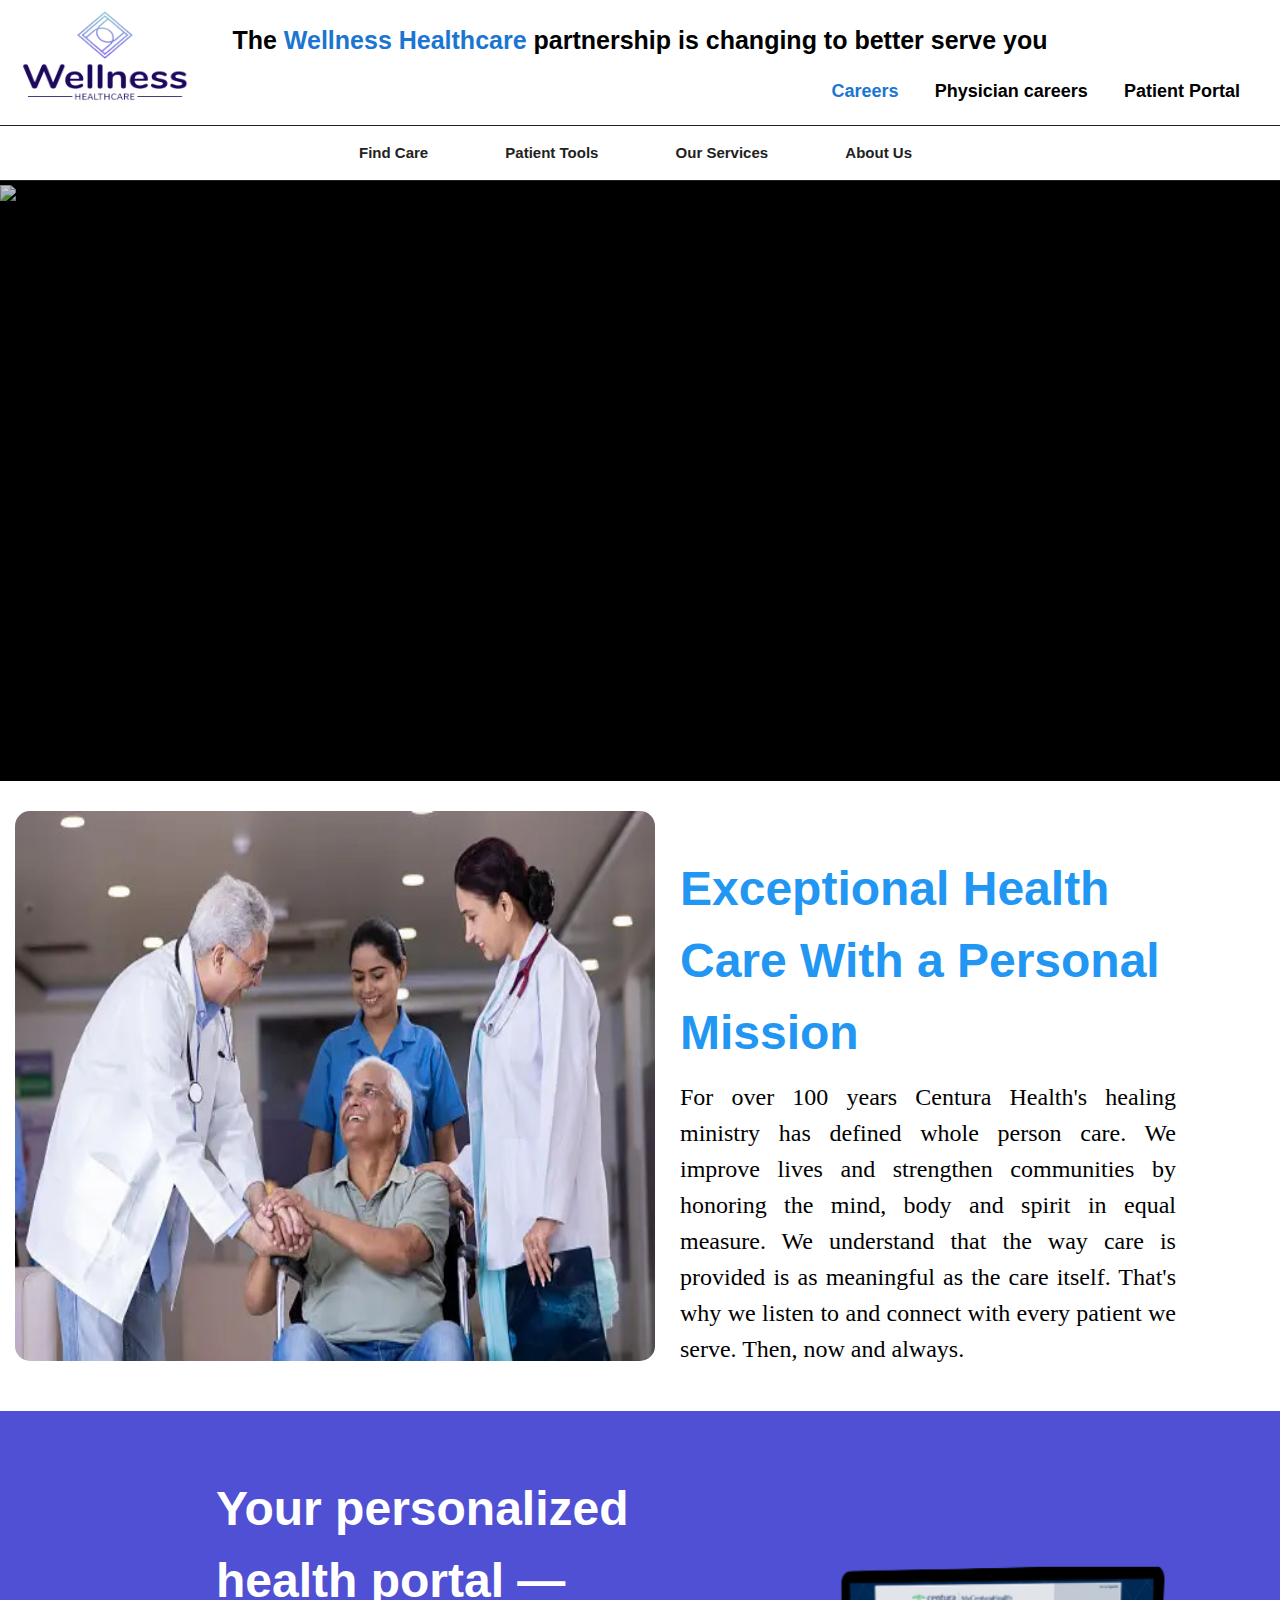
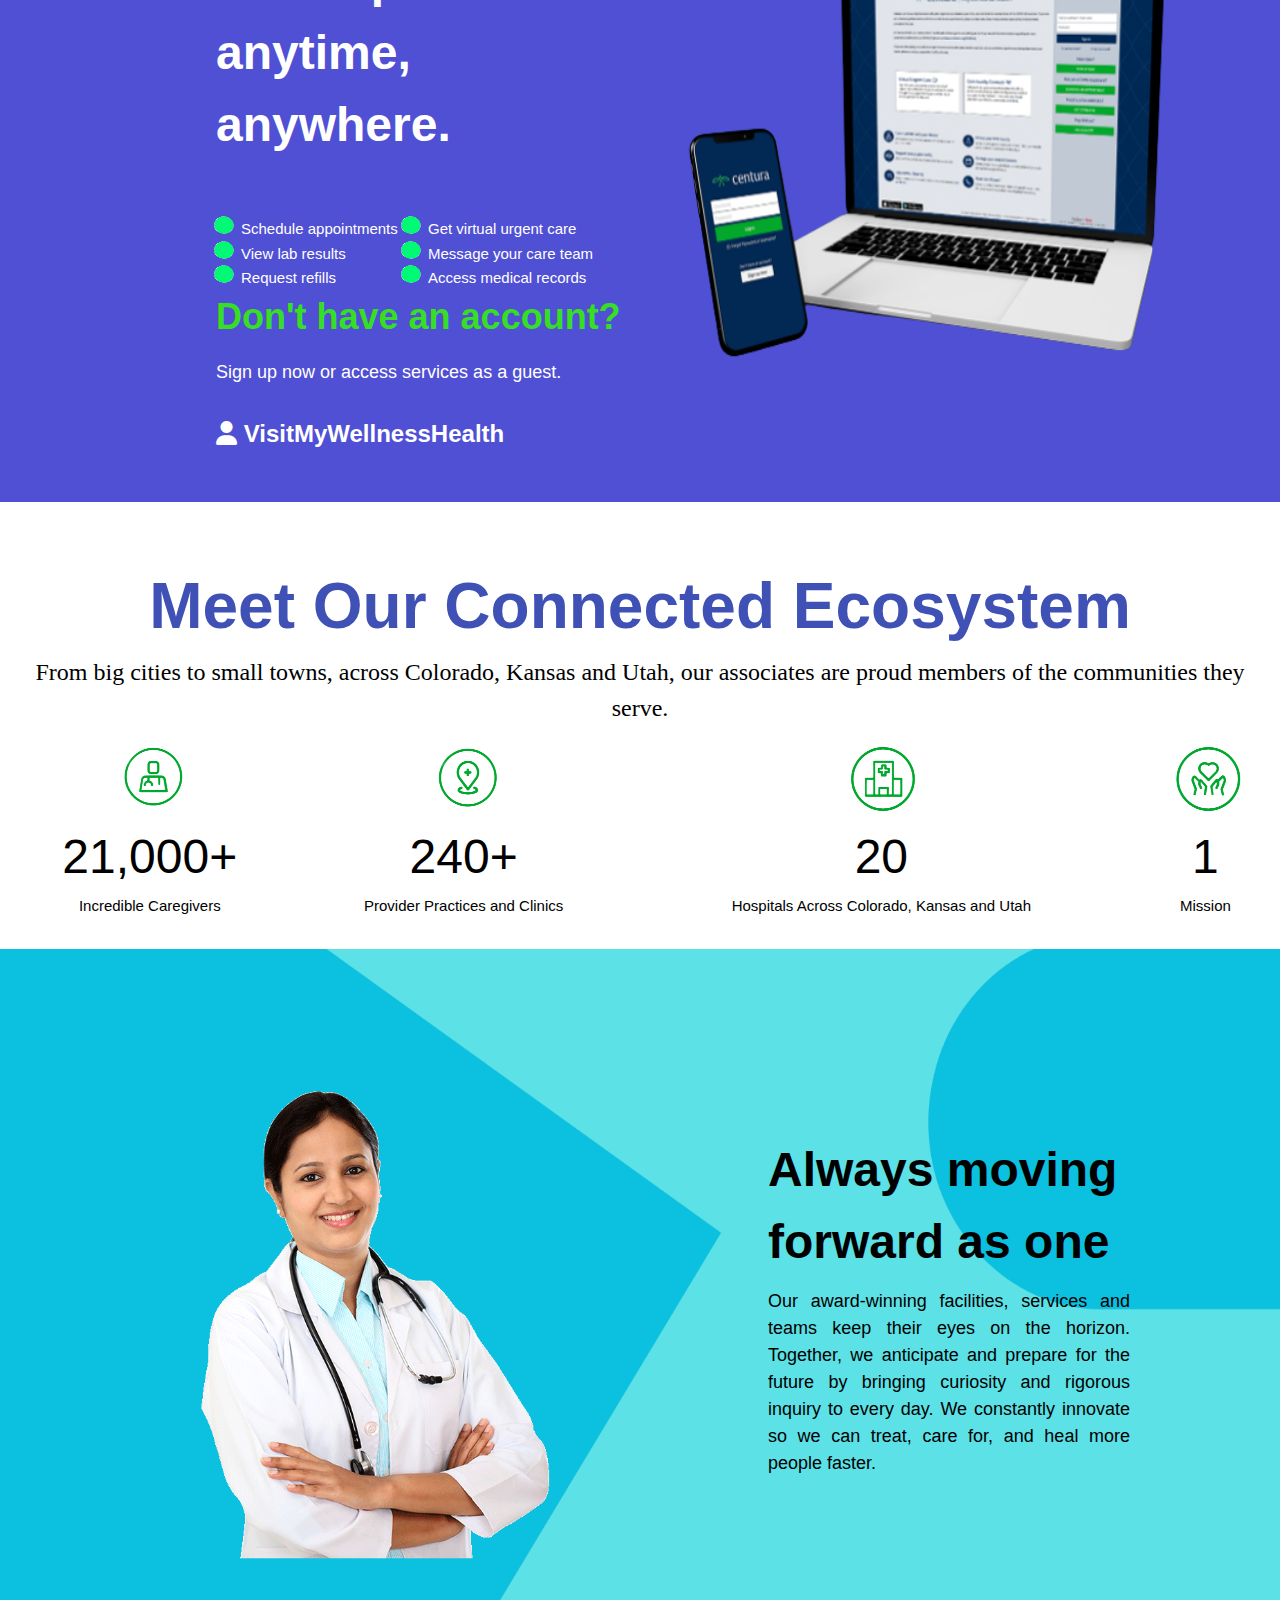
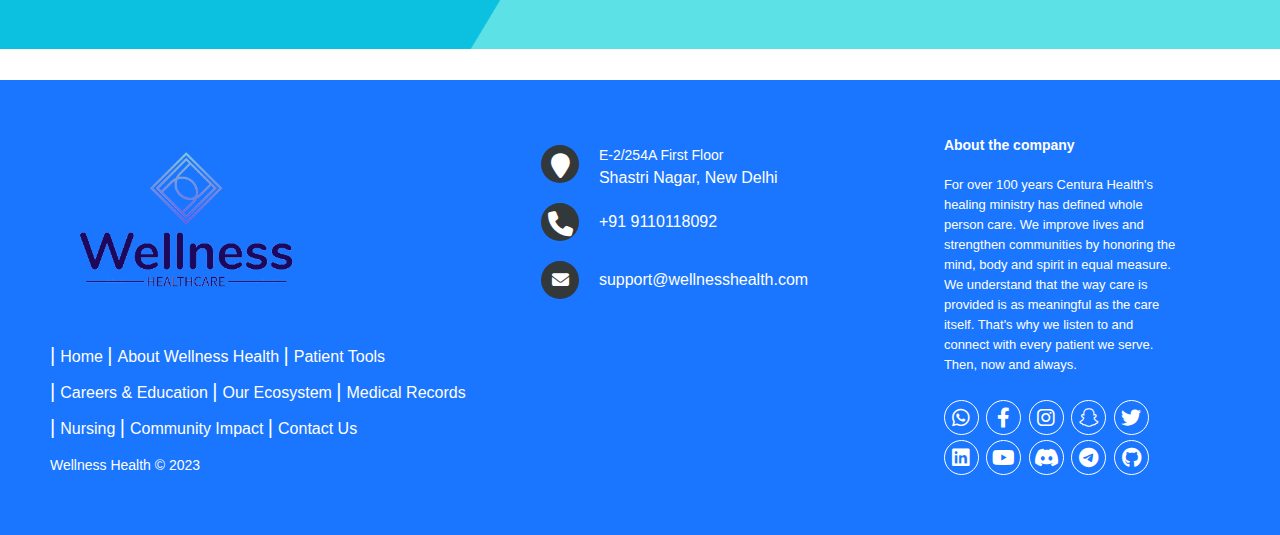
==== index.html @ d622cd56 "this is the my first commit" ====
<!DOCTYPE html>
<html>
    <head>
        <title>Wellness Healthcare</title>
        <meta name="viewport" content="width=device-width, initial-scale=1" />
        <link rel="stylesheet" href="https://www.w3schools.com/w3css/4/w3.css">
        <link rel="stylesheet" href="style/style.css">
        <script src="java/script.js"></script>
        <link rel="stylesheet" href="fontawesome/css/all.css">
    </head>
    <body>

<!--Heading portion header-->

<header>
    <div class="w3-container w3-container-02 w3-aqua w3-padding-large">
        <div><img src="img/wellness_logo.png" class="w3-display-topleft" style="width:17%;height:120px;"></div>
        <h1 class="w3-center" style="font-size:25px;"><b>The <span> Wellness Healthcare</span> partnership is changing to better serve you</b></h1>
        <div class="w3-right w3-medium">
            <a href="#" class="w3-button"><strong id="b1">Careers</strong></a>
            <a href="#" class="w3-button"><strong>Physician careers</strong></a>
            <a href="#" class="w3-button"><strong>Patient Portal</strong></a>
        </div>
    </div>


<!--Dropdown of index header-->
    <div class="w3-container w3-container-01 w3-purple w3-center">
        <div class="w3-dropdown-click">
            <button class="w3-button" onclick="myFunction1()">
            <a href="#" class="w3-button"><strong>Find Care</strong></a><i class="fa fa-caret-down"></i>
            </button>
            <div id="findcare" class="w3-dropdown-content w3-bar-block w3-card">
                <a href="#" class="w3-bar-item w3-button">Find a Provider</a>
                <a href="#" class="w3-bar-item w3-button">Find a Location</a>
                <a href="#" class="w3-bar-item w3-button">ER/Urgent Care</a>
                <a href="#" class="w3-bar-item w3-button">Virtual Urgent Care</a>
                <a href="#" class="w3-bar-item w3-button">Schedule Care Online</a>
            </div>
        </div>

        <div class="w3-dropdown-click">
            <button class="w3-button" onclick="myFunction2()">
            <a href="#" class="w3-button"><strong>Patient Tools</strong></a><i class="fa fa-caret-down"></i>
            </button>
            <div id="patienttools" class="w3-dropdown-content w3-bar-block w3-card">
                <a href="#" class="w3-bar-item w3-button">COVID-19</a>
                <a href="#" class="w3-bar-item w3-button">Patient Portal</a>
                <a href="#" class="w3-bar-item w3-button">Pay My Bill</a>
                <a href="#" class="w3-bar-item w3-button">Medical records</a>
                <a href="#" class="w3-bar-item w3-button">Pricing & Estimates</a>
                <a href="#" class="w3-bar-item w3-button">Classes & Events</a>
                <a href="#" class="w3-bar-item w3-button">Patient Rights & Policies</a>
                <a href="#" class="w3-bar-item w3-button">More Patient tools</a>
            </div>
        </div>

        <div class="w3-dropdown-click">
            <button class="w3-button" onclick="myFunction3()">
            <a href="#" class="w3-button"><strong>Our Services</strong></a><i class="fa fa-caret-down"></i>
            </button>
            <div id="ourservices" class="w3-dropdown-content w3-bar-block w3-card">
                <a href="#" class="w3-bar-item w3-button">Cancer Care</a>
                <a href="#" class="w3-bar-item w3-button">Heart & Vascular</a>
                <a href="#" class="w3-bar-item w3-button">Neurosciences</a>
                <a href="#" class="w3-bar-item w3-button">Orthopedics</a>
                <a href="#" class="w3-bar-item w3-button">Primary Care</a>
                <a href="#" class="w3-bar-item w3-button">More Health Services</a>
            </div>
        </div>
        
        <div class="w3-dropdown-click">
            <button class="w3-button" onclick="myFunction4()">
            <a href="#" class="w3-button"><strong>About Us</strong></a><i class="fa fa-caret-down"></i>
            </button>
            <div id="aboutus" class="w3-dropdown-content w3-bar-block w3-card">
                <a href="#" class="w3-bar-item w3-button">Who We Are</a>
                <a href="#" class="w3-bar-item w3-button">Our Ecosystem</a>
                <a href="#" class="w3-bar-item w3-button">Community Impact</a>
                <a href="#" class="w3-bar-item w3-button">Leadership</a>
                <a href="#" class="w3-bar-item w3-button">Social Justice & Health Equity</a>
                <a href="#" class="w3-bar-item w3-button">Stories & Newsroom</a>
            </div>
        </div>
    </div>
</header>

<!--First page index-->
        <div class="w3-display-container black_overlay w3-first-page-index" style="width:100%">
            <img src="img/index.gif" style="width:100%; object-fit:cover;opacity: 0.8;">
            <div class="w3-container w3-display-left w3-large w3-jumbo w3-text-white" style="width:55%; margin:40px;"><b></b>
            </div>
        </div>

<!--Second page index-->
        <div class="w3-display-container second-page-container">
            <div class="w3-display-container" style="width:100%; height:600px;">
                <div class="w3-half">
                    <img src="img/doctor_patient.jpg" style="width:100%; height:600px">
                </div>
                <div class="w3-half">
                    <h2 class="w3-xxxlarge w3-text-blue" style="width:90%;padding-top:32px;padding-left:40px;"><b>Exceptional Health Care With a Personal Mission</b></h2>
                    <p class="w3-xlarge" style="width:90%;padding-left:40px; padding-right: 40px; text-align: justify;font-family:Optimanova">For over 100 years Centura Health's healing ministry has defined whole person care. We improve lives and strengthen communities by honoring the mind, body and spirit in equal measure. We understand that the way care is provided is as meaningful as the care itself. That's why we listen to and connect with every patient we serve. Then, now and always.</p>

<!--link page index to about wellness-->
                    <div class="button_cont w3-xlarge w3-text-indigo" style="padding-left:43px;padding-top: 60px;"><a class="link_page" href="about_wellness.html" target="_blank" rel="nofollow"><span><u>About Wellness</u></a></div>
                </div>  
            </div>
        </div>
            
<!--Third page index-->
        <div class="w3-display-container w3-text-white" style="background-color: #5050d4;padding:50px">
            <div class="w3-container">
                <div class="w3-half" style="padding-left:150px;">
                    <h2 class="w3-xxxlarge"><b>Your personalized health portal — anytime, anywhere.</b></h2>
                    <div class="w3-half" style="padding-top: 30px;">
                        <ul style="list-style-image: url('img/bullet_circle.png');font-size:15px;padding-left:25px; padding-top:15px;">
                            <li>Schedule appointments</li>
                            <li>View lab results</li>
                            <li>Request refills</li>
                        </ul>
                    </div>
                    <div class="w3-half" style="padding-top: 30px;">
                        <ul style="list-style-image: url('img/bullet_circle.png');font-size:15px;padding-top:15px;">
                            <li>Get virtual urgent care</li>
                            <li>Message your care team</li>
                            <li>Access medical records</li>
                        </ul>
                    </div>
                    <div class="w3-xxlarge" style="padding-top: 30px;color:#37df24"><b>Don't have an account?</b></div>
                    <div class="w3-large" style="padding-top: 15px;">Sign up now or access services as a guest.</div>
                    <div class="w3-xlarge w3-hover-text-yellow" style="padding-top: 30px;"><a class="link_page" href="visit_my_wellness_health.html" target="_blank" rel="nofollow"><span><i class="fa fa-user" aria-hidden="true"></i>&nbsp;<b>VisitMyWellnessHealth</b></a></div>
                </div>
                <div class="w3-half w3-center">
                    <img src="img/web_pc.png" style="width:100%;">
                </div>
            </div>
        </div>


<!--Fourth page index-->
        <div class="w3-panel" style="width:100%; height:200px; padding:200x">
            <div class="w3-jumbo  w3-text-indigo w3-center" style="padding-top: 40px;"><b>Meet Our Connected Ecosystem</b></div>
            <div class="w3-xlarge w3-text-black w3-center" style="font-family:Optimanova">From big cities to small towns, across Colorado, Kansas and Utah, our associates are proud members of the communities they serve.</div>
        </div>
        <div class="w3-display-container">
            <table width="100%">
                <tr class="w3-center">
                    <th>
                        <td><img src="img/logo_1.png"></td>
                        <td><img src="img/logo_2.png"></td>
                        <td><img src="img/logo_3.png"></td>
                        <td><img src="img/logo_4.png"></td>
                    </th>
                </tr>  
                <tr class="w3-xxxlarge w3-center">
                    <th>
                        <td>21,000+</td>
                        <td>240+</td>
                        <td>20</td>
                        <td>1</td>
                    </th>
                </tr>
                <tr class="w3-center">
                    <th>
                        <td>Incredible Caregivers</td>
                        <td>Provider Practices and Clinics</td>
                        <td>Hospitals Across Colorado, Kansas and Utah</td>
                        <td>Mission</td>
                    </th>
                </tr>
            </table>
        </div>


<!--Fifth page index-->
        <div class="w3-display-container w3-fifth-page-container">
            <div>
                <img src="img/index_1.png" style="width:100%; height:700px;">
                <div class="w3-container">         
                    <div class=" w3-display-middle" style="width:50%;padding-top:110px;">
                        <img src="img/female_doctor.png" style="width:66%;">
                    </div>
                    <div class="w3-display-right" style="width:40%;padding-right:150px ;">
                        <h2 class="w3-xxxlarge"><b>Always moving forward as one</b></h2>
                        <p class="w3-large" style="text-align: justify;">Our award-winning facilities, services and teams keep their eyes on the horizon. Together, we anticipate and prepare for the future by bringing curiosity and rigorous inquiry to every day. We constantly innovate so we can treat, care for, and heal more people faster.</p>
                    </div>
                </div>
            </div>
        </div>

<!--Footer part-->
<footer class="footer-distributed">
    <div class="footer-left">

        <h3>
            <img src="img/wellness_logo.png" style="width:60%">
        </h3>

		<p class="footer-links">
			<a href="#">Home</a>
            <a href="#">About Wellness Health</a>	
            <a href="#">Patient Tools</a> <br>
            <a href="#">Careers & Education</a>
            <a href="#">Our Ecosystem</a>	
            <a href="#">Medical Records</a> <br>
            <a href="#">Nursing</a>	
            <a href="#">Community Impact</a>	
            <a href="#">Contact Us</a>	
		</p>
        <p class="footer-company-name w3-text-white">Wellness Health © 2023</p>
    </div>	
	<div class="footer-center">

        <div>
			<i class="fa fa-map-marker"></i>
			<p><span>E-2/254A First Floor</span> Shastri Nagar, New Delhi</p>
		</div>

		<div>
			<i class="fa fa-phone"></i>
			<p>+91 9110118092</p>
		</div>

		<div class="email">
			<i class="fa fa-envelope"></i>
			<p><a href="mailto:support@company.com">support@wellnesshealth.com</a></p>
		</div>
	</div>
    <div class="footer-right">
		<p class="footer-company-about">
		<span>About the company</span>
		For over 100 years Centura Health's healing ministry has defined whole person care. We improve lives and strengthen communities by honoring the mind, body and spirit in equal measure. We understand that the way care is provided is as meaningful as the care itself. That's why we listen to and connect with every patient we serve. Then, now and always.
		</p>
		<div class="footer-icons">
			<a href="#"><i class="fa-brands fa-whatsapp"></i></a>
			<a href="#"><i class="fa-brands fa-facebook-f"></i></a>
            <a href="#"><i class="fa-brands fa-instagram"></i></a>
            <a href="#"><i class="fab fa-snapchat"></i></a>
			<a href="#"><i class="fa-brands fa-twitter"></i></a>
			<a href="#"><i class="fa-brands fa-linkedin"></i></a>
            <a href="#"><i class="fa-brands fa-youtube"></i></a>
            <a href="#"><i class="fa-brands fa-discord"></i></a>
            <a href="#"><i class="fa-brands fa-telegram"></i></a>
            <a href="#"><i class="fa-brands fa-github"></i></a>
		</div>
	</div>
</footer>
</body>
</html>
---- style/style.css ----
/*First page of about wellness*/

.w3-allerta {
  font-family: Roboto, sans-serif;
}
.black_overlay {
  height: 600px;
  width: 100vw;
  background: black;
  overflow: hidden;
}
.w3-center span {
  color: #1a76d1;
}
.w3-container-01 {
  background-color: #fff !important;
  border-bottom: 1px solid #222;
}
.w3-container-02 {
  background-color: #fff !important;
  border-bottom: 1px solid #222;
}
.w3-right a #b1 {
  color: #1a76d1;
  font-size: 1.2rem;
}
.w3-right a.w3-button:hover {
  background: none !important;
}
.w3-right .w3-button strong {
  font-size: 1.2rem;
}
.w3-right .w3-button strong:hover {
  color: #1a75ff;
}
.w3-right strong {
  background-color: #fff;
}
/* Dropdown of index header */
.w3-dropdown-click a {
  color: #222;
}
.w3-dropdown-click .w3-button strong:hover {
  color: #1a76d1;
}
/*  second page index */
.second-page-container {
  margin-top: 2rem;
}
.w3-half img {
  height: 550px !important;
  margin-left: 1rem;
  border-radius: 1rem;
}
.button_cont u {
  text-decoration: none;
  color: #fff;
  font-size: 1.2rem;
  margin-left: 15rem;
  background-color: #0073e6;
  padding: 1rem 1.3rem;
  border-radius: 0.5rem;
}
/* Fifth page container */
.w3-fifth-page-container {
  margin-top: 2rem;
}
.w3-display-container .w3-display-middle img {
  width: 55% !important;
  position: relative;
  right: 8rem;
  bottom: 2rem;
}
/*link page index to about wellness*/

link_page {
  border-radius: 4px;
  background: linear-gradient(to right, #67b26b, #4ca2cb) !important;
  border: none;
  color: #ffffff;
  text-align: center;
  text-transform: uppercase;
  font-size: 22px;
  padding: 20px;
  width: 200px;
  transition: all 0.4s;
  cursor: pointer;
  margin: 5px;
}
.link_page span {
  cursor: pointer;
  display: inline-block;
  position: relative;
  transition: 0.4s;
}
.link_page span:after {
  content: "\00bb";
  position: absolute;
  opacity: 0;
  top: 0;
  right: -20px;
  transition: 0.5s;
}
.link_page:hover span {
  padding-right: 25px;
}
.link_page:hover span:after {
  opacity: 1;
  right: 0;
}

/*form*/
* {
  margin: 0;
  padding: 0;
  box-sizing: border-box;
  font-family: "Poppins", sans-serif;
}
::selection {
  background: #1a75ff;
  color: #fff;
}
.wrapper {
  overflow: hidden;
  max-width: 390px;
  background: #fff;
  padding: 30px;
  border-radius: 15px;
  box-shadow: 0px 15px 20px rgba(0, 0, 0, 0.1);
}
.wrapper .title-text {
  display: flex;
  width: 200%;
}
.wrapper .title {
  width: 50%;
  font-size: 35px;
  font-weight: 600;
  text-align: center;
  transition: all 0.6s cubic-bezier(0.68, -0.55, 0.265, 1.55);
}
.wrapper .slide-controls {
  position: relative;
  display: flex;
  height: 50px;
  width: 100%;
  overflow: hidden;
  margin: 30px 0 10px 0;
  justify-content: space-between;
  border: 1px solid lightgrey;
  border-radius: 15px;
}
.slide-controls .slide {
  height: 100%;
  width: 100%;
  color: #fff;
  font-size: 18px;
  font-weight: 500;
  text-align: center;
  line-height: 48px;
  cursor: pointer;
  z-index: 1;
  transition: all 0.6s ease;
}
.slide-controls label.signup {
  color: #000;
}
.slide-controls .slider-tab {
  position: absolute;
  height: 100%;
  width: 50%;
  left: 0;
  z-index: 0;
  border-radius: 15px;
  background: -webkit-linear-gradient(left, #003366, #004080, #0059b3, #0073e6);
  transition: all 0.6s cubic-bezier(0.68, -0.55, 0.265, 1.55);
}
input[type="radio"] {
  display: none;
}
#signup:checked ~ .slider-tab {
  left: 50%;
}
#signup:checked ~ label.signup {
  color: #fff;
  cursor: default;
  user-select: none;
}
#signup:checked ~ label.login {
  color: #000;
}
#login:checked ~ label.signup {
  color: #000;
}
#login:checked ~ label.login {
  cursor: default;
  user-select: none;
}
.wrapper .form-container {
  width: 100%;
  overflow: hidden;
}
.form-container .form-inner {
  display: flex;
  width: 200%;
}
.form-container .form-inner form {
  width: 50%;
  transition: all 0.6s cubic-bezier(0.68, -0.55, 0.265, 1.55);
}
.form-inner form .field {
  height: 50px;
  width: 100%;
  margin-top: 20px;
}
.form-inner form .field input {
  height: 100%;
  width: 100%;
  outline: none;
  padding-left: 15px;
  border-radius: 15px;
  border: 1px solid lightgrey;
  border-bottom-width: 2px;
  font-size: 17px;
  transition: all 0.3s ease;
}
.form-inner form .field input:focus {
  border-color: #1a75ff;
  /* box-shadow: inset 0 0 3px #fb6aae; */
}
.form-inner form .field input::placeholder {
  color: #999;
  transition: all 0.3s ease;
}
form .field input:focus::placeholder {
  color: #1a75ff;
}
.form-inner form .pass-link {
  margin-top: 5px;
}
.form-inner form .signup-link {
  text-align: center;
  margin-top: 30px;
}
.form-inner form .pass-link a,
.form-inner form .signup-link a {
  color: #1a75ff;
  text-decoration: none;
}
.form-inner form .pass-link a:hover,
.form-inner form .signup-link a:hover {
  text-decoration: underline;
}
form .btn {
  height: 50px;
  width: 100%;
  border-radius: 15px;
  position: relative;
  overflow: hidden;
}
form .btn .btn-layer {
  height: 100%;
  width: 300%;
  position: absolute;
  left: -100%;
  background: -webkit-linear-gradient(
    right,
    #003366,
    #004080,
    #0059b3,
    #0073e6
  );
  border-radius: 15px;
  transition: all 0.4s ease;
}
form .btn:hover .btn-layer {
  left: 0;
}
form .btn input[type="submit"] {
  height: 100%;
  width: 100%;
  z-index: 1;
  position: relative;
  background: none;
  border: none;
  color: #fff;
  padding-left: 0;
  border-radius: 15px;
  font-size: 20px;
  font-weight: 500;
  cursor: pointer;
}

/*card*/
.test {
  display: flex;
  flex-direction: row;
}

.card {
  border: 1px solid #dadada;
  box-shadow: 4px 4px 8px 0 rgba(0, 0, 0, 0.2);
  transition: 0.2s;
  width: 50%;
  display: flex;
  flex-direction: column;
}

.card h3 {
  padding: 2px;
  margin: 8px 0;
  /*   line-height: 20px !important;
  font-size: 18px !important;
  font-weight: 500 !important; */
}

.card:hover {
  box-shadow: 8px 8px 16px 0 rgba(0, 0, 0, 0.2);
}

.card .container {
  padding: 2px 14px;
  flex: 1;
  display: flex;
  flex-direction: column;
}

.card h4 {
  margin-top: auto;
}

.card p {
  margin: 14px 0;
}
*/


/*footer*/

* {
  font-family: Open Sans;
}

section {
  width: 100%;
  display: inline-block;
  background: #333;
  height: 50vh;
  text-align: center;
  font-size: 22px;
  font-weight: 700;
  text-decoration: underline;
}

.footer-distributed {
  background: #666;
  box-shadow: 0 1px 1px 0 rgba(0, 0, 0, 0.12);
  box-sizing: border-box;
  width: 100%;
  text-align: left;
  font: bold 16px sans-serif;
  padding: 55px 50px;
}

.footer-distributed .footer-left,
.footer-distributed .footer-center,
.footer-distributed .footer-right {
  display: inline-block;
  vertical-align: top;
}

/* Footer left */

.footer-distributed .footer-left {
  width: 40%;
}

/* The company logo */

.footer-distributed h3 {
  color: #ffffff;
  font: normal 36px "Open Sans", cursive;
  margin: 0;
}

.footer-distributed h3 span {
  color: lightseagreen;
}

/* Footer links */

.footer-distributed .footer-links {
  color: #ffffff;
  margin: 20px 0 12px;
  padding: 0;
}

.footer-distributed .footer-links a {
  display: inline-block;
  line-height: 1.8;
  font-weight: 400;
  text-decoration: none;
  color: inherit;
}

.footer-distributed .footer-company-name {
  color: #222;
  font-size: 14px;
  font-weight: normal;
  margin: 0;
}

/* Footer Center */

.footer-distributed .footer-center {
  width: 35%;
}

.footer-distributed .footer-center i {
  background-color: #33383b;
  color: #ffffff;
  font-size: 25px;
  width: 38px;
  height: 38px;
  border-radius: 50%;
  text-align: center;
  line-height: 42px;
  margin: 10px 15px;
  vertical-align: middle;
}

.footer-distributed .footer-center i.fa-envelope {
  font-size: 17px;
  line-height: 38px;
}

.footer-distributed .footer-center p {
  display: inline-block;
  color: #ffffff;
  font-weight: 400;
  vertical-align: middle;
  margin: 0;
}

.footer-distributed .footer-center p span {
  display: block;
  font-weight: normal;
  font-size: 14px;
  line-height: 2;
}

.footer-distributed .footer-center p a {
  color: lightseagreen;
  text-decoration: none;
}

.footer-distributed .footer-links a:before {
  content: "|";
  font-weight: 300;
  font-size: 20px;
  left: 0;
  color: #fff;
  display: inline-block;
  padding-right: 5px;
}

.footer-distributed .footer-links .link-1:before {
  content: none;
}

/* Footer Right */

.footer-distributed .footer-right {
  width: 20%;
}

.footer-distributed .footer-company-about {
  line-height: 20px;
  color: #92999f;
  font-size: 13px;
  font-weight: normal;
  margin: 0;
}

.footer-distributed .footer-company-about span {
  display: block;
  color: #ffffff;
  font-size: 14px;
  font-weight: bold;
  margin-bottom: 20px;
}

.footer-distributed .footer-icons {
  margin-top: 25px;
}
.footer-icons a{
  background: none !important;
  border: 1px solid #fff;
  border-radius: 50% !important;
}
.footer-icons a:hover{
  background-color: #fff !important;
  color: #1a76d1 !important;
}
.footer-distributed{
  background-color: #1a75ff !important;
  margin-top: 2rem;
}
.footer-center .email a{
  color: #fff !important;
}
.footer-distributed .footer-icons a {
  display: inline-block;
  width: 35px;
  height: 35px;
  cursor: pointer;
  background-color: #33383b;
  border-radius: 2px;

  font-size: 20px;
  color: #ffffff;
  text-align: center;
  line-height: 35px;

  margin-right: 3px;
  margin-bottom: 5px;
}
.footer-right p{
  color: #fff !important;
}
/* If you don't want the footer to be responsive, remove these media queries */

@media (max-width: 880px) {
  .footer-distributed {
    font: bold 14px sans-serif;
  }

  .footer-distributed .footer-left,
  .footer-distributed .footer-center,
  .footer-distributed .footer-right {
    display: block;
    width: 100%;
    margin-bottom: 40px;
    text-align: center;
  }

  .footer-distributed .footer-center i {
    margin-left: 0;
  }
}
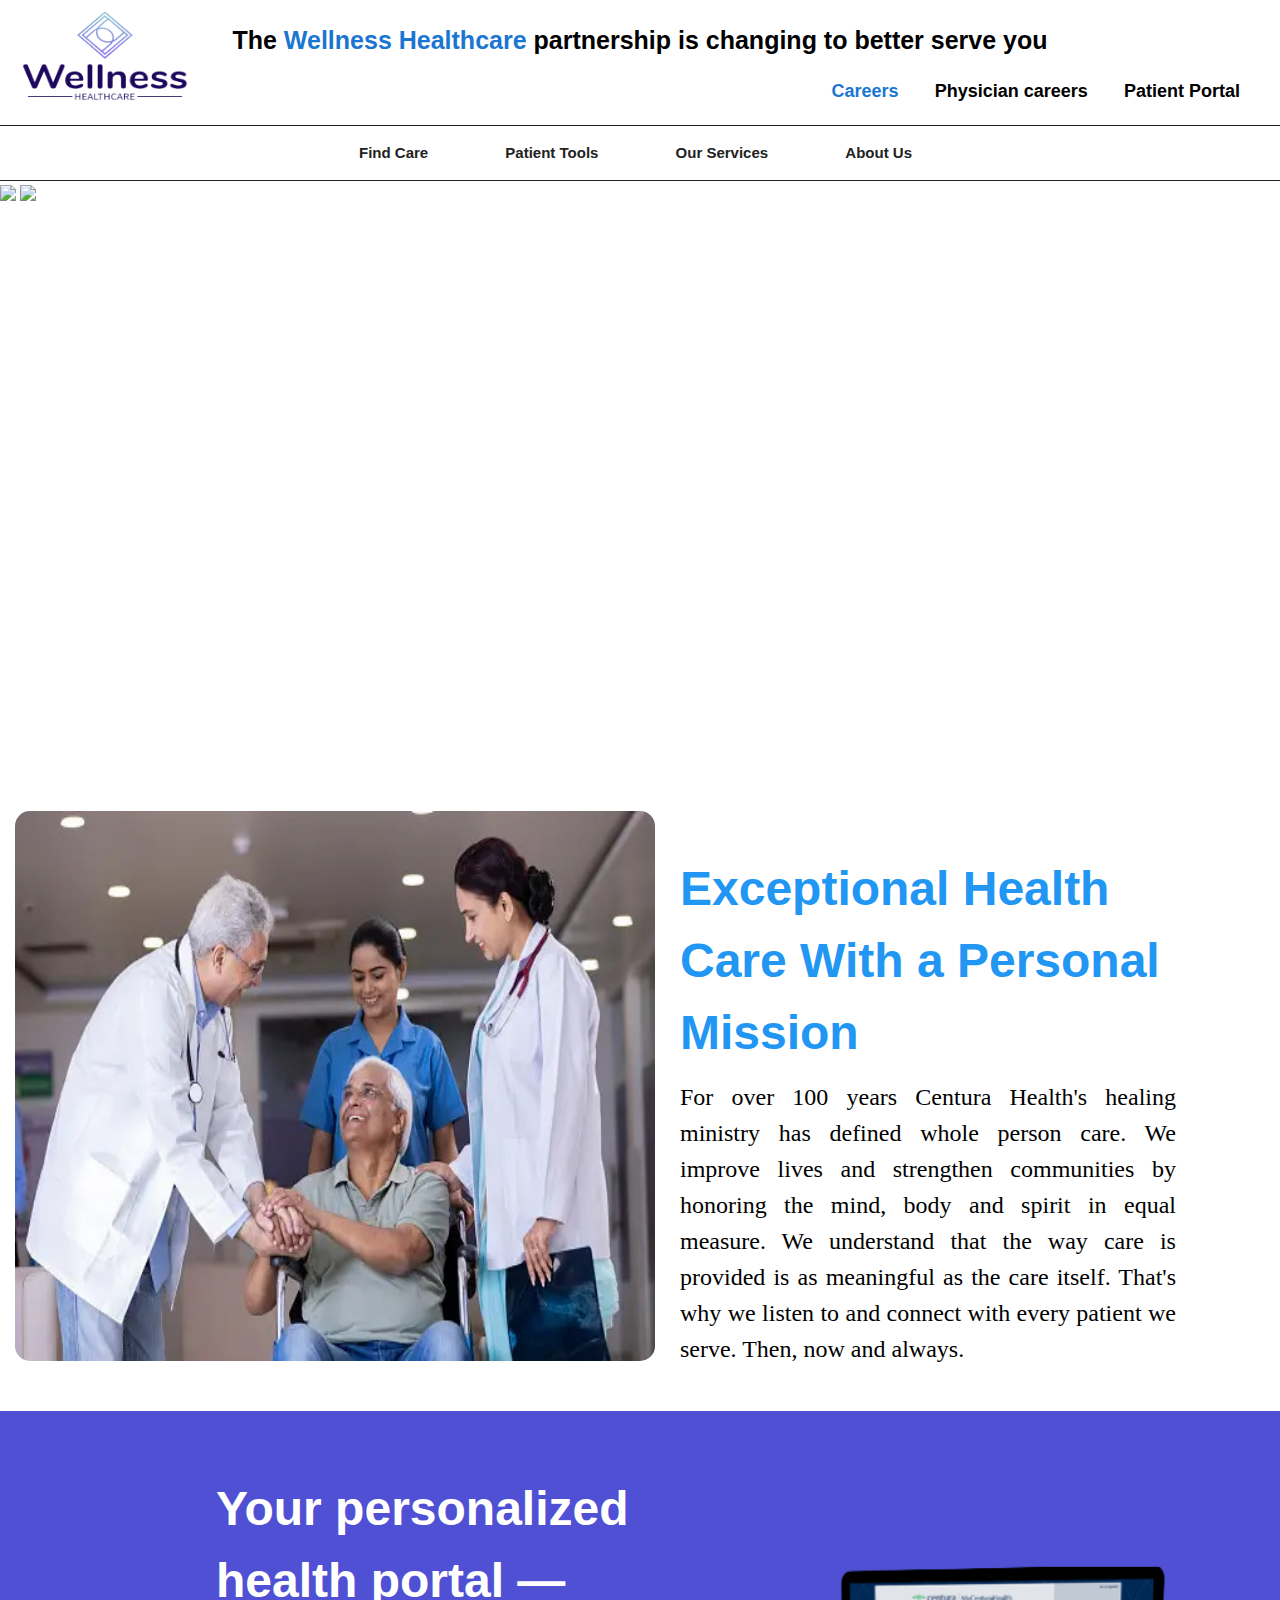
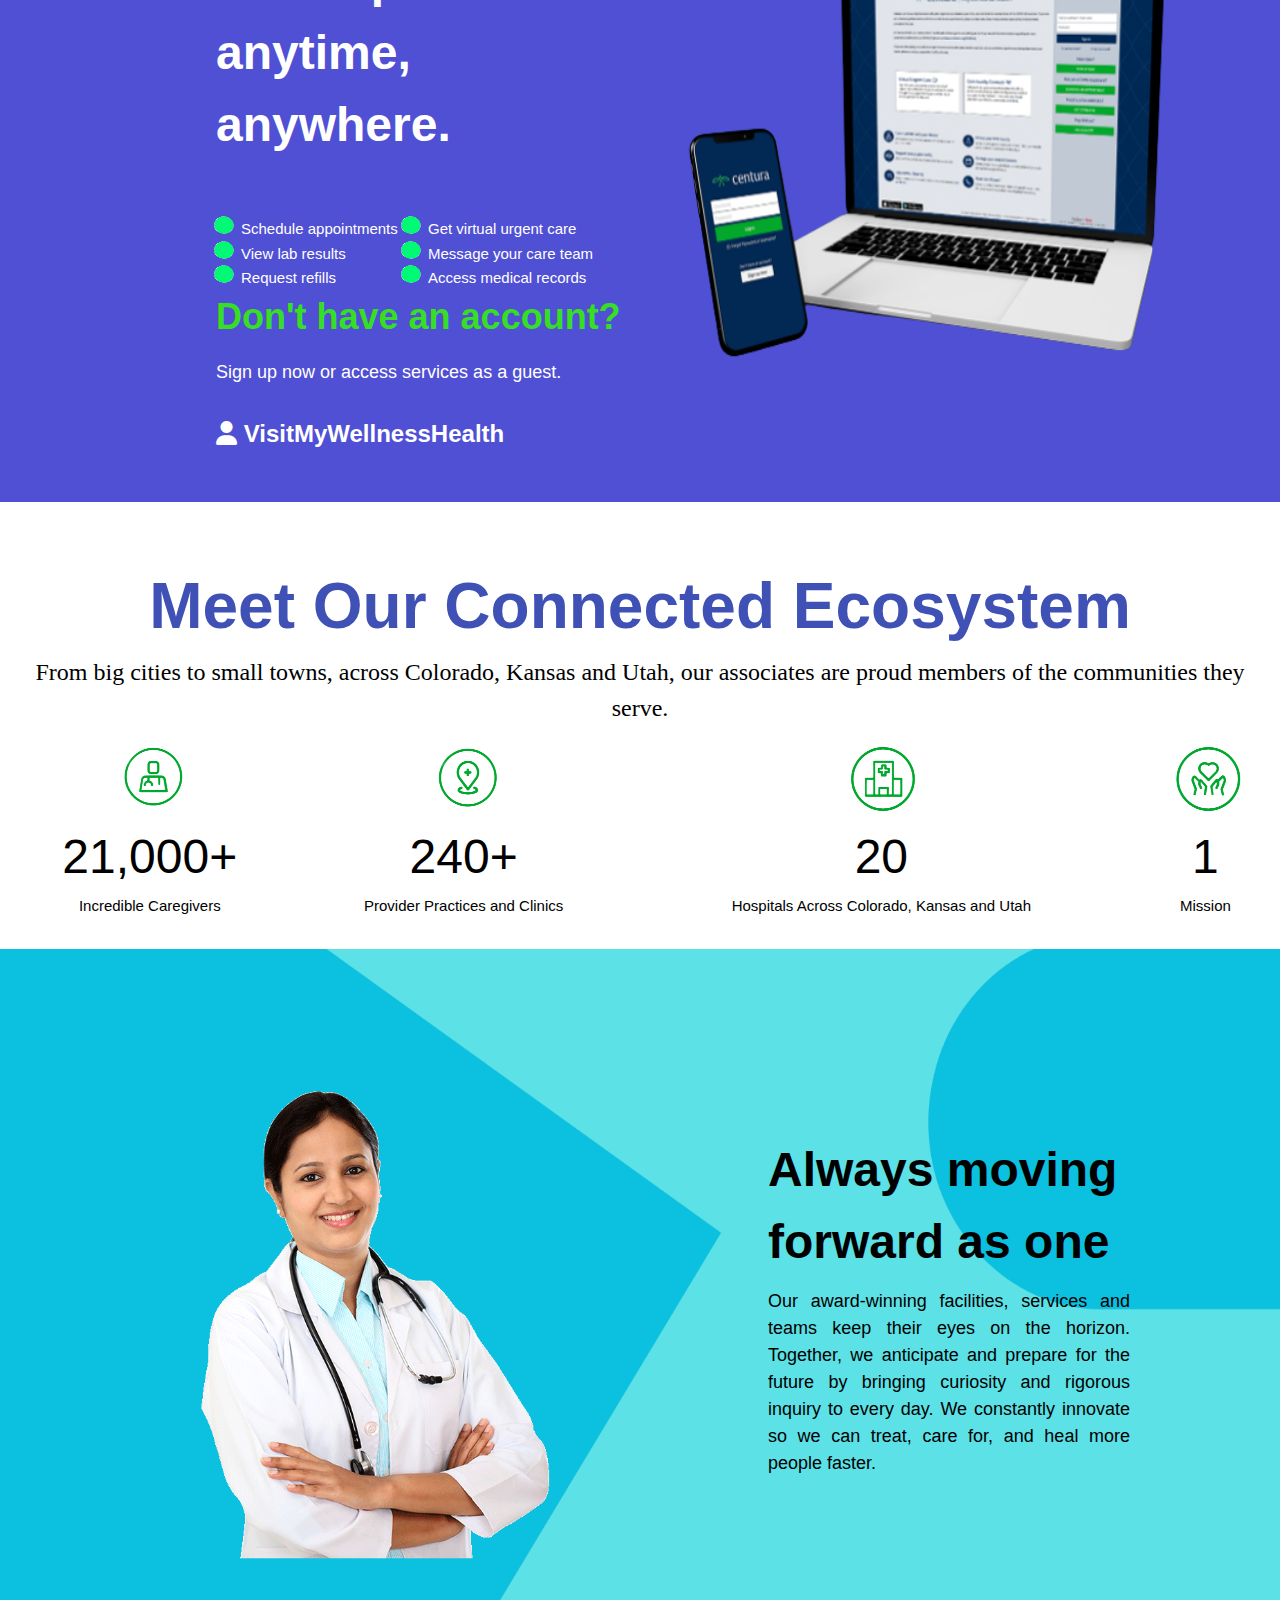
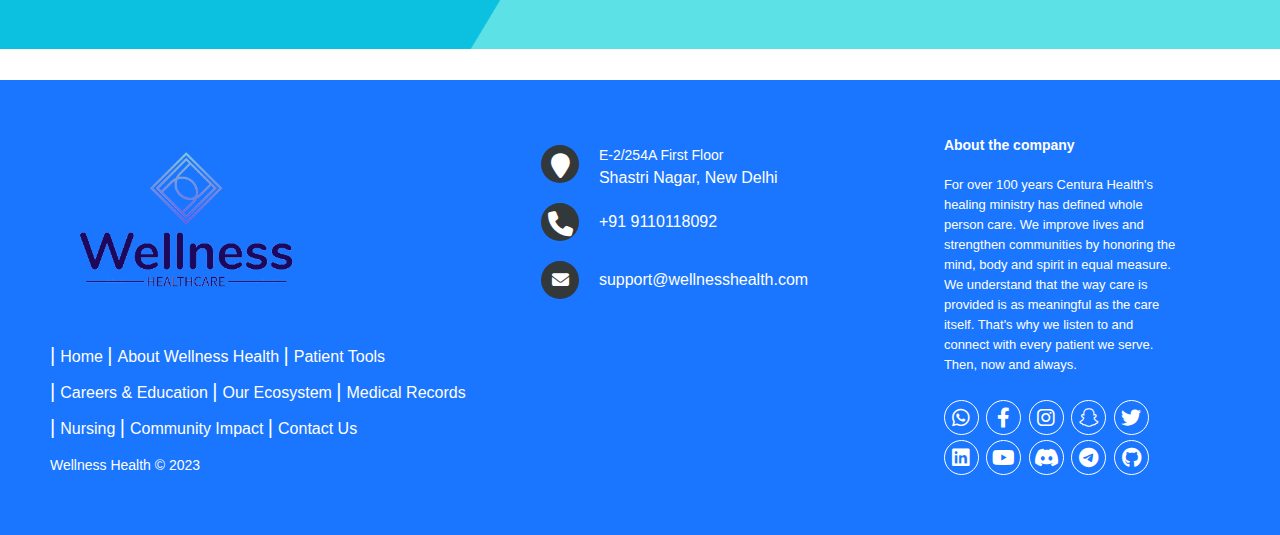
==== commit 62a2408e: "first commit in my life" ====
--- a/index.html
+++ b/index.html
@@ -1,11 +1,11 @@
 <!DOCTYPE html>
 <html>
     <head>
-        <title>Wellness Healthcare</title>
+        <title>Wellness Healthcare </title>
         <meta name="viewport" content="width=device-width, initial-scale=1" />
         <link rel="stylesheet" href="https://www.w3schools.com/w3css/4/w3.css">
         <link rel="stylesheet" href="style/style.css">
-        <script src="java/script.js"></script>
+        <!-- <script src="java/script.js"></script> -->
         <link rel="stylesheet" href="fontawesome/css/all.css">
     </head>
     <body>
@@ -15,7 +15,7 @@
 <header>
     <div class="w3-container w3-container-02 w3-aqua w3-padding-large">
         <div><img src="img/wellness_logo.png" class="w3-display-topleft" style="width:17%;height:120px;"></div>
-        <h1 class="w3-center" style="font-size:25px;"><b>The <span> Wellness Healthcare</span> partnership is changing to better serve you</b></h1>
+        <h1 class="w3-center w3-main" style="font-size:25px;"><b>The <span> Wellness Healthcare</span> partnership is changing to better serve you</b></h1>
         <div class="w3-right w3-medium">
             <a href="#" class="w3-button"><strong id="b1">Careers</strong></a>
             <a href="#" class="w3-button"><strong>Physician careers</strong></a>
@@ -87,7 +87,11 @@
 
 <!--First page index-->
         <div class="w3-display-container black_overlay w3-first-page-index" style="width:100%">
-            <img src="img/index.gif" style="width:100%; object-fit:cover;opacity: 0.8;">
+            <!-- <img src="img/index.gif" style="width:100%; object-fit:cover;opacity: 0.8;"> -->
+            <div class="img-container">
+            <img src="https://plus.unsplash.com/premium_photo-1661766708050-a164431ffdf5?w=500&auto=format&fit=crop&q=60&ixlib=rb-4.0.3&ixid=M3wxMjA3fDB8MHxzZWFyY2h8MTN8fGhlYWx0aGNhcmUlMjBpbWFnZXN8ZW58MHx8MHx8fDA%3D">
+            <img src="https://images.unsplash.com/photo-1576091160550-2173dba999ef?q=80&w=2070&auto=format&fit=crop&ixlib=rb-4.0.3&ixid=M3wxMjA3fDB8MHxwaG90by1wYWdlfHx8fGVufDB8fHx8fA%3D%3D">
+        </div>
             <div class="w3-container w3-display-left w3-large w3-jumbo w3-text-white" style="width:55%; margin:40px;"><b></b>
             </div>
         </div>
@@ -246,5 +250,10 @@
 		</div>
 	</div>
 </footer>
+<!-- Javascript link with the html -->
+<script src="https://cdnjs.cloudflare.com/ajax/libs/gsap/3.12.5/gsap.min.js" integrity="sha512-7eHRwcbYkK4d9g/6tD/mhkf++eoTHwpNM9woBxtPUBWm67zeAfFC+HrdoE2GanKeocly/VxeLvIqwvCdk7qScg==" crossorigin="anonymous" referrerpolicy="no-referrer"></script>
+<script src="https://cdnjs.cloudflare.com/ajax/libs/gsap/3.12.5/ScrollTrigger.min.js" integrity="sha512-onMTRKJBKz8M1TnqqDuGBlowlH0ohFzMXYRNebz+yOcc5TQr/zAKsthzhuv0hiyUKEiQEQXEynnXCvNTOk50dg==" crossorigin="anonymous" referrerpolicy="no-referrer"></script>
+<script src="js/main.js"></script>
+<script src="js/script.js"></script>
 </body>
 </html>--- a/style/style.css
+++ b/style/style.css
@@ -6,11 +6,14 @@
 .black_overlay {
   height: 600px;
   width: 100vw;
-  background: black;
+  /* background: black; */
   overflow: hidden;
 }
 .w3-center span {
   color: #1a76d1;
+}
+.w3-first-page-index .img-container img{
+  width: 
 }
 .w3-container-01 {
   background-color: #fff !important;
